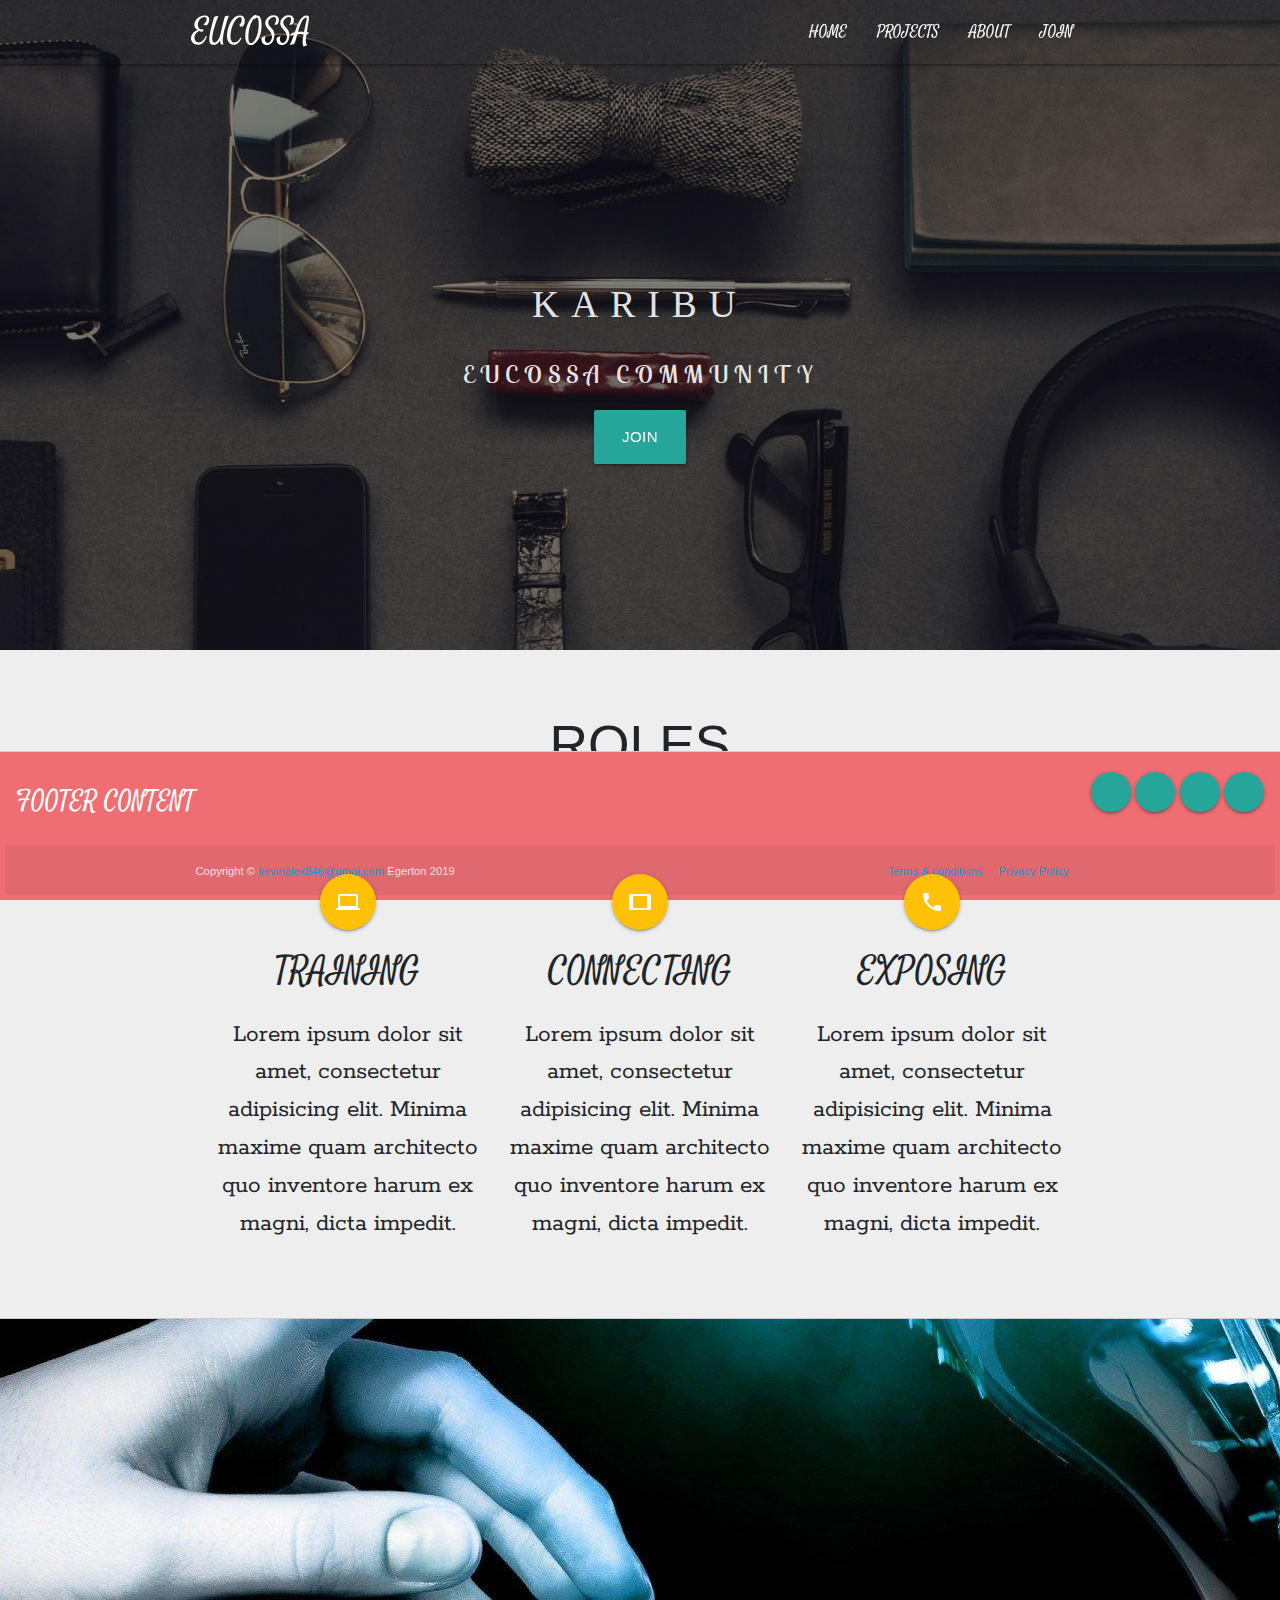
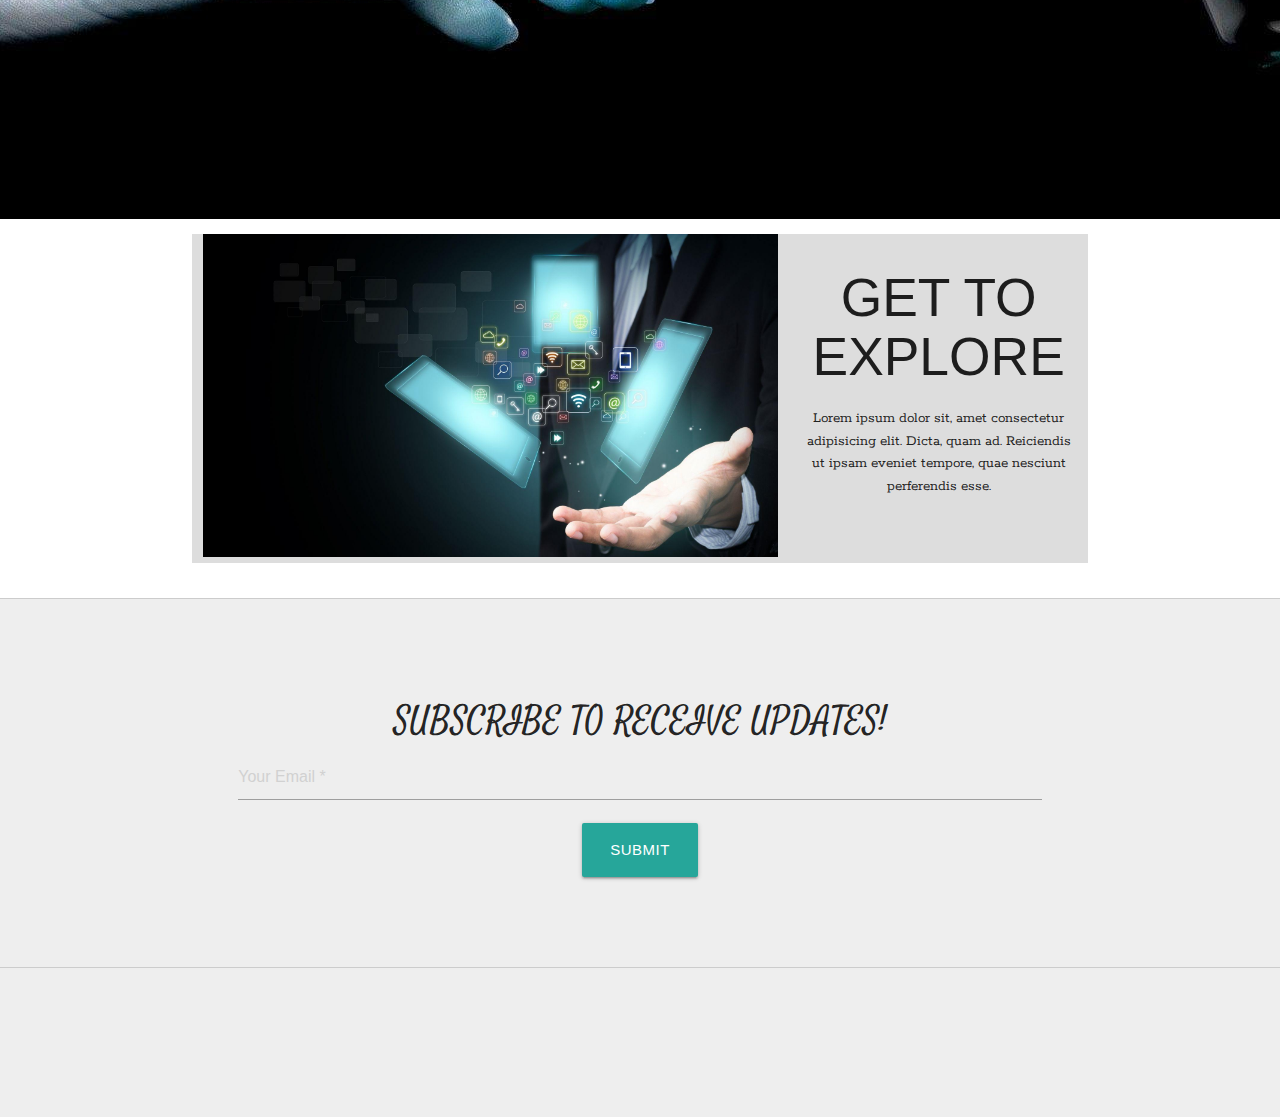
==== index.html @ 0f2bffd1 "this is a simple web design with materialize" ====
<!DOCTYPE html>
<html lang="en">

<head>

    <meta charset="utf-8">
    <meta name="viewport" content="width=device-width, initial-scale=1, shrink-to-fit=no">
    <meta name="description" content="Egerton university computer science students association">
    <meta name="author" content="Owidi,Kevin,Omondi">

    <title>Welcome: Eucossa</title>


    <!--Import Google Icon Font-->
    <link href="https://fonts.googleapis.com/icon?family=Material+Icons" rel="stylesheet">

    <link href="https://fonts.googleapis.com/css?family=Lobster+Two|Rokkitt|Satisfy&display=swap" rel="stylesheet">

    <!-- fontawesome -->
    <link rel="stylesheet" href="path/to/font-awesome/css/font-awesome.min.css">


    <!--Import materialize.css-->
    <link type="text/css" rel="stylesheet" href="css/materialize.min.css" media="screen,projection" />
    <link type="text/css" rel="stylesheet" href="css/materialize.css" media="screen,projection" />

    <!-- Custom styles for this template -->
    <link type="text/css" rel="stylesheet" href="css/style.css" media="screen,projection" />



</head>

<body id="page-top">
    <header class="container-grid header">
        <div class="container-grid extended-nav-component">

            <nav class="container-grid nav-extended nav-fixed">
                <div class="container nav-wrapper">
                    <a class=" brand-logo nav-logo" href="index.html">eucossa</a>
                    <a href="#" data-target="mobile-demo" class="sidenav-trigger"><i class="material-icons">menu</i></a>
                    <ul class="right hide-on-med-and-down">

                        <li class="list-item-container">
                            <a class="link-text" href="index.html">home</a>
                        </li>
                        <li class="list-item-container">
                            <a class="link-text" href="blog.html">projects</a>
                        </li>
                        <li class="list-item-container">
                            <a class="link-text" href="about.html">about</a>
                        </li>
                        <!-- <li class="list-item-container">
                                                <a class="link-text" href="#">Executives</a>
                                            </li> -->
                        <li class="list-item-container">
                            <a class="link-text" href="#">Join</a>
                        </li>
                    </ul>
                </div>
            </nav>

            <ul class="sidenav" id="mobile-demo">
                <li class="list-item-container">
                    <a class="link-text" href="index.html">home</a>
                </li>
                <li class="list-item-container">
                    <a class="link-text" href="blog.html">projects</a>
                </li>
                <li class="list-item-container">
                    <a class="link-text" href="about.html">about</a>
                </li>
                <!-- <li class="list-item-container">
                                        <a class="link-text" href="#">Executives</a>
                                    </li> -->
                <li class="list-item-container">
                    <a class="link-text" href="#">Join</a>
                </li>
            </ul>

            <!-- showcase -->
            <div id="showcase" class="container-fluid">
                <div class="text-caption container">
                    <div class="text-header">
                        <h1>karibu</h1>
                        <h2><span class="brand">Eucossa community</span></h2>
                    </div>
                    <div class="text-body">
                        <input type="button" class="btn btn-large pulse center" value="join">
                    </div>

                </div>
            </div>
        </div>
    </header>
    <!-- intro -->

    <section id="services">
        <div class="container col s12">
            <div class="row">
                <div class="col s12 text-center">
                    <h2 class="section-heading uppercase">roles</h2>
                    <h3 class="section-subheading flow-text">Lorem ipsum dolor sit amet consectetur.</h3>
                </div>
            </div>
            <div class="row">
                <div class="col s4">
                    <span class="fa-stack fa-4x">
                        <a class="btn-floating btn-large #ffc107 amber"><i class="material-icons">laptop</i></a>
                    </span>
                    <h4 class="service-heading">Training</h4>
                    <p class="flow-text">Lorem ipsum dolor sit amet, consectetur adipisicing elit. Minima maxime quam
                        architecto quo inventore harum ex magni, dicta impedit.</p>
                </div>
                <div class="col s4">
                    <span class="fa-stack fa-4x">
                        <a class="btn-floating btn-large #ffc107 amber "><i class="material-icons">tablet</i></a>
                    </span>
                    <h4 class="service-heading">Connecting</h4>
                    <p class="flow-text">Lorem ipsum dolor sit amet, consectetur adipisicing elit. Minima maxime quam
                        architecto quo inventore harum ex magni, dicta impedit.</p>
                </div>
                <div class="col s4">
                    <span class="fa-stack fa-4x">
                        <a class="btn-floating btn-large #ffc107 amber "><i class="material-icons">phone</i></a>
                    </span>
                    <h4 class="service-heading">Exposing</h4>
                    <p class="flow-text">Lorem ipsum dolor sit amet, consectetur adipisicing elit. Minima maxime quam
                        architecto quo inventore harum ex magni, dicta impedit.</p>
                </div>
            </div>
        </div>
    </section>

    <article>
        <div class="container-grid parallax-container parallax-750">
            <div class="container-grid parallax">
                <div class="responsive-picture">
                    <picture><img alt="Placeholder Picture" src="./imgs/touch.jpg">
                    </picture>
                </div>
            </div>
        </div>
        <div class="container-grid section white">
            <div class="row container">
                <div class="col s8">
                    <img src="./imgs/techhand.jpg" class="responsive-img" alt="">
                </div>
                <div class="col s4">
                    <h2 class="section-heading text-uppercase">get to explore</h1>
                        <p>Lorem ipsum dolor sit, amet consectetur adipisicing elit. Dicta, quam ad. Reiciendis ut ipsam
                            eveniet tempore, quae nesciunt perferendis esse.</p>
                </div>
            </div>
        </div>


    </article>



    <!-- subscribe -->
    <section class="page-section" id="subscribe">
        <div class="container">
            <div class="row">
                <div class="col s12">
                    <form id="contactForm" name="sentMessage">
                        <div class="row">
                            <div class="col s12">
                                <i class="material-icons">telegram</i>
                                <h4>Subscribe to receive updates! </h4>
                                <div class="form-group">
                                    <input class="form-control" id="email" type="email" placeholder="Your Email *"
                                        required="required"
                                        data-validation-required-message="Please enter your email address.">
                                    <p class="help-block red"></p>
                                </div>

                            </div>
                            <div class="clearfix"></div>
                            <div class="col s12 text-center">
                                <div id="success"></div>
                                <button id="sendMessageButton" class="btn btn-large "
                                    onclick="formValidate()">Submit</button>
                            </div>
                        </div>
                    </form>
                </div>
            </div>
        </div>
    </section>


    <!-- floating button -->
    <section>
        <div class="scroll-up right">
            <!-- <a class="btn-floating pulse" href="index.html"><i class="material-icons">^</i></a> -->
            <a id="scale-demo" href="index.html" class="btn-floating btn-large scale-transition scale-out">
                <i class="material-icons">add</i>
            </a>


        </div>
    </section>






    <!-- Footer -->


    <footer class="page-footer">
        <div class="row">
            <div class="col s12 m6 l6">
                <h5 class="white-text">Footer Content</h5>
            </div>

            <div class="col right">
                <a class="waves-effect waves-light btn-floating social twitter">
                    <i class="fa fa-twitter"></i></a>
                <a class="waves-effect waves-light btn-floating social facebook">
                    <i class="fa fa-facebook"></i> </a>
                <a class="waves-effect waves-light btn-floating social linkedin">
                    <i class="fa fa-linkedin"></i></a>
                <a class="waves-effect waves-light btn-floating social instagram">
                    <i class="fa fa-instagram"></i></a>

            </div>
        </div>

        <div class="footer-copyright">
            <div class="container">
                <small class="copyright">Copyright &copy; <a
                        href="gmail.com/kevinalex846@gmail.com">kevinalex846@gmai.com </a> Egerton
                    2019</small>

                <div class="inline-items right">
                    <small class="copyright"><a href="#">Privacy Policy</a></small>

                </div>
                <div class="inline-items right">
                    <small class="copyright"><a href="#">Terms & conditions</a></small>

                </div>
            </div>
        </div>
    </footer>

    <!-- online cdn -->
    <script src="https://cdnjs.cloudflare.com/ajax/libs/materialize/1.0.0/js/materialize.min.js"></script>

    <!-- local materialize -->
    <script src="./js/materialize.js"></script>
    <script src="./js/materialize.min.js"></script>

    <!-- Custom scripts for this template -->
    <script src="./js/script.js"></script>
    <script>M.AutoInit();</script>

</body>

</html>
---- css/style.css ----
/* globals */
h1,h2,h3,h4,h5,h6{
    text-transform: uppercase;
    font-family: 'Satisfy', cursive;
}
p{

font-family: 'Rokkitt', serif;
}

body{
    background: #eee;
    
}

section div.scroll-up a.btn-floating{
    /* position: absolute;
    bottom: 2;
    left: 95%; */
    position: relative;
    margin: -50px;
}


/* header */
header{
    background: url('../imgs/background.jpg') center;
    background-attachment: fixed;
    height: 650px;
}
nav{
    background: transparent;
    /* opacity:0.5; */
    text-transform: uppercase;
    position: sticky;
    top: 0;
}
nav a{
    font-family: 'Satisfy', cursive;
}

#showcase div.text-caption{
    text-align: center;
    margin: 150px auto;
    color: rgba(255,255,255,.9);
    /* background-color: rgba(255, 255, 255, 0.089);
    
    mix-blend-mode: screen; */
    border-radius: 20px;
    padding: 30px;
}
#showcase div.text-caption h1{
  font-family: 'Varela Round';
  font-size: 2.5rem;
  line-height: 2.5rem;
  letter-spacing: .8rem;
  /* background: -webkit-linear-gradient(rgba(255,255,255,.9),rgba(255,255,255,0)); */
  /* -webkit-text-fill-color: transparent; */
    text-transform: uppercase!important;
}
#showcase div.text-caption h2{
    font-family: 'Lobster Two', cursive;
  font-size: 25px;
  line-height: 2.0rem;
  letter-spacing: .4rem;
  


}

section#services{
    padding: 30px;
    text-align: center;
    border-bottom: #ccc solid 1px;
        color: #212529;
}
h2.section-heading{
    font-weight: 400;
    font-family: Arial, Helvetica, sans-serif;
}
h3.section-subheading{
    font-size: 30px;
    font-weight: 400;
    font-family: Arial, Helvetica, sans-serif;
}

h4.sevice-heading{
    font-weight: 400;
    font-family: Arial, Helvetica, sans-serif;
}



/* section */
section.intro-text{
    text-align: center;
    
}

/* article */
article div.container{
    text-align: center;
    background-color: #ddd;
}

/* contact */
section#subscribe{
    padding: 50px;
    text-align: center;
    border-top: #ccc 1px solid;
    border-bottom: #ccc 1px solid;
}

/* footer */
footer{
    padding: 5px;
    position: sticky;
    bottom: 0;
    color: rgba(255,255,255,.9);
    border-top: #ccc 1px solid;
    /* background-color: rgb(134, 134, 134); */
    /* background-color: #6c757d; */
}
footer div.inline-items{
    display: inline-block;
    padding-right: 16px;
}


/* about */

section.projects{
     padding: 30px;
    border-bottom: #ccc solid 1px;
}

section.projects div.project1{
     text-align: left;
    
}
section.projects div.project2{
     text-align: right;
    
}
/* contact */
section#contact{
    text-align: center;
    border-top: #ccc 1px solid;
}

/* projects/blog section */
article.blog-article{
    text-align: center;
}
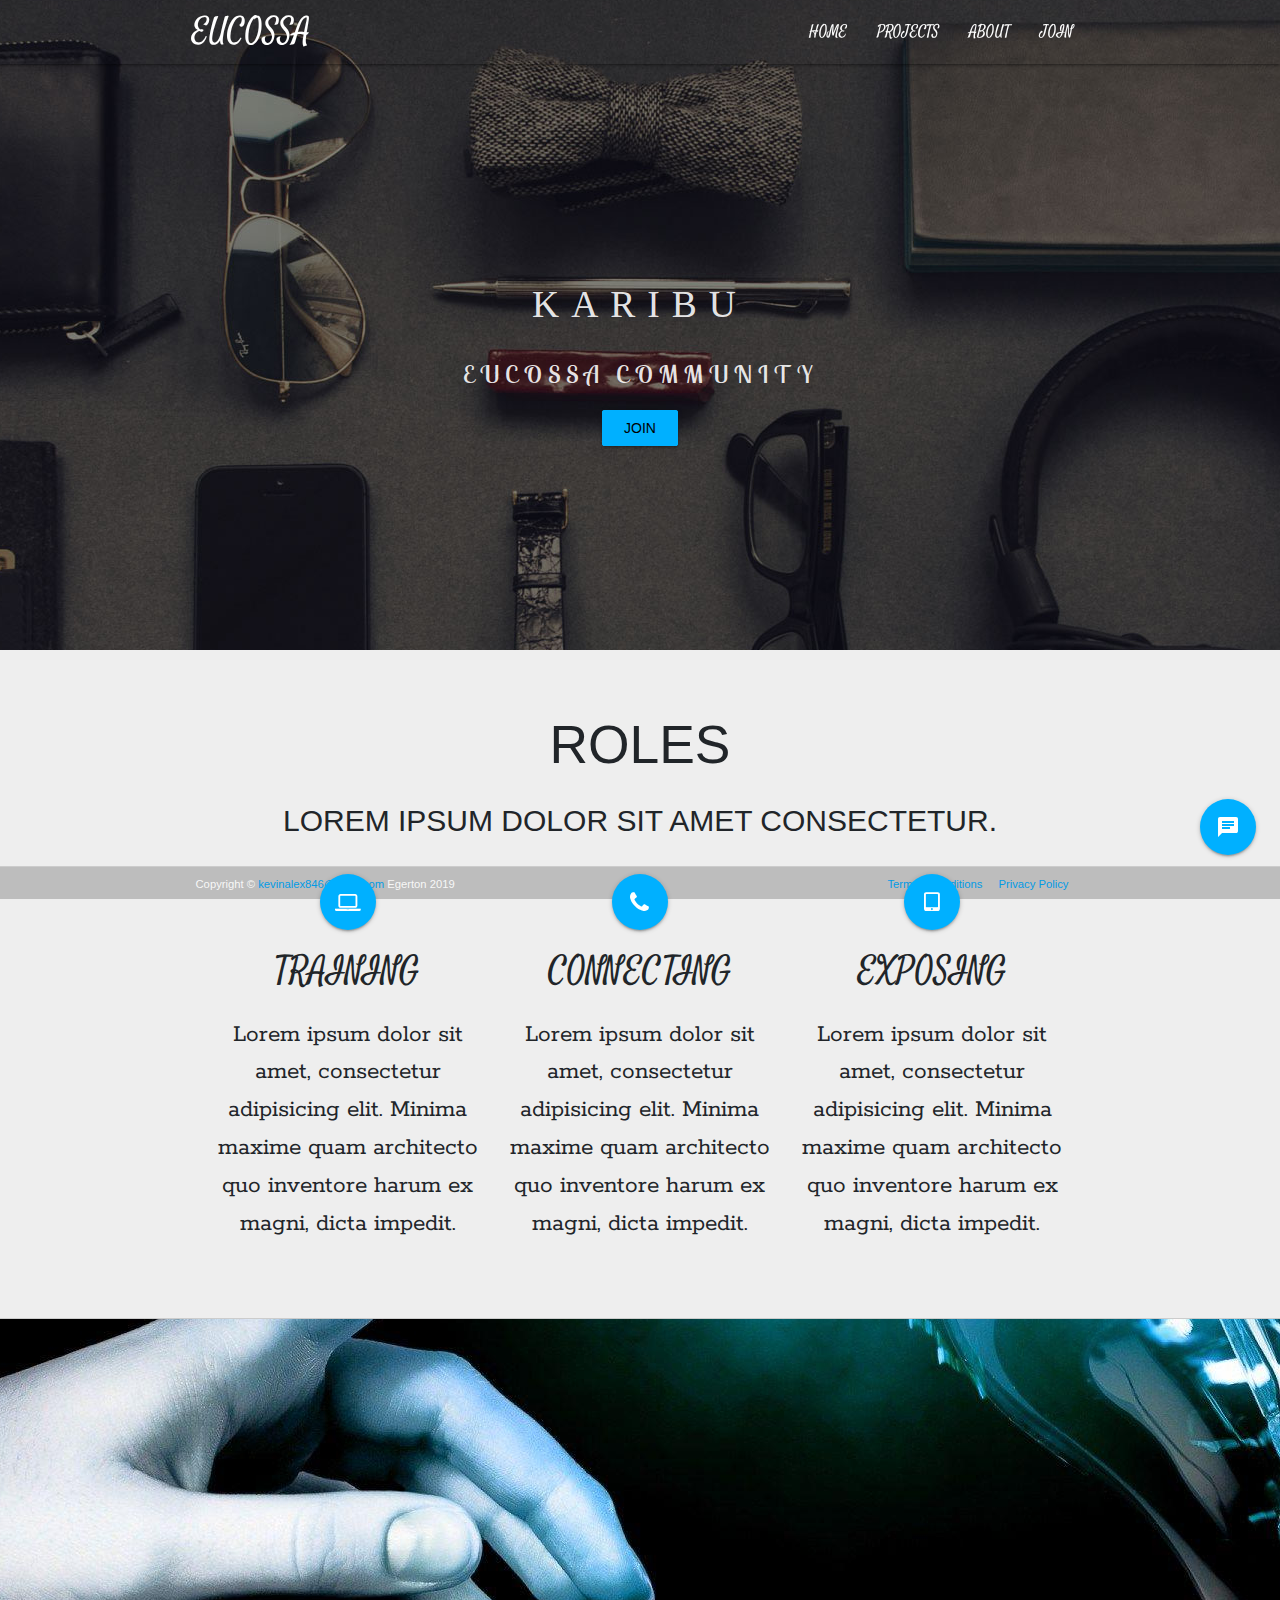
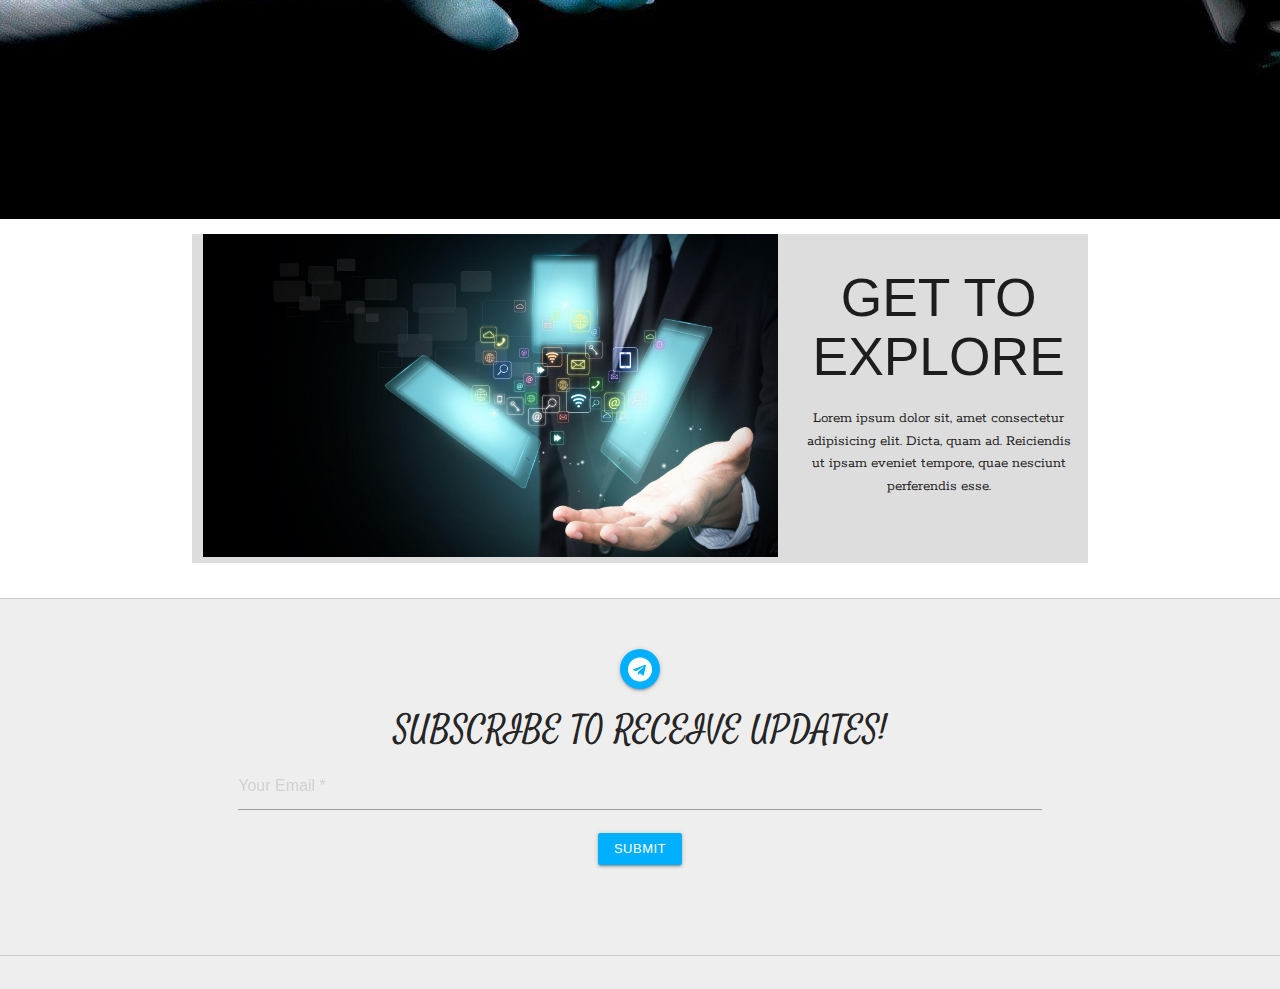
==== commit 9834f30a: "another template modification" ====
--- a/index.html
+++ b/index.html
@@ -15,9 +15,13 @@
     <link href="https://fonts.googleapis.com/icon?family=Material+Icons" rel="stylesheet">
 
     <link href="https://fonts.googleapis.com/css?family=Lobster+Two|Rokkitt|Satisfy&display=swap" rel="stylesheet">
+    <link href="https://fonts.googleapis.com/css?family=Bree+Serif&display=swap" rel="stylesheet">
 
     <!-- fontawesome -->
     <link rel="stylesheet" href="path/to/font-awesome/css/font-awesome.min.css">
+    <link rel="stylesheet" href="https://cdnjs.cloudflare.com/ajax/libs/font-awesome/4.7.0/css/font-awesome.min.css">
+
+
 
 
     <!--Import materialize.css-->
@@ -32,7 +36,7 @@
 </head>
 
 <body id="page-top">
-    <header class="container-grid header">
+    <header class="container-grid header" id="main">
         <div class="container-grid extended-nav-component">
 
             <nav class="container-grid nav-extended nav-fixed">
@@ -48,11 +52,12 @@
                             <a class="link-text" href="blog.html">projects</a>
                         </li>
                         <li class="list-item-container">
-                            <a class="link-text" href="about.html">about</a>
-                        </li>
-                        <!-- <li class="list-item-container">
-                                                <a class="link-text" href="#">Executives</a>
-                                            </li> -->
+                            <a class='dropdown-trigger link-text' href="#" data-target='dropdown1'>about</a>
+                            <ul id='dropdown1' class='dropdown-content'>
+                                <li><a href="about.html">ABOUT US</a></li>
+                                <li><a href="executive.html">EXUCUTIVE</a></li>
+                            </ul>
+                        </li>
                         <li class="list-item-container">
                             <a class="link-text" href="#">Join</a>
                         </li>
@@ -70,9 +75,9 @@
                 <li class="list-item-container">
                     <a class="link-text" href="about.html">about</a>
                 </li>
-                <!-- <li class="list-item-container">
-                                        <a class="link-text" href="#">Executives</a>
-                                    </li> -->
+                <li class="list-item-container">
+                                        <a class="link-text" href="executive.html">Executives</a>
+                                    </li>
                 <li class="list-item-container">
                     <a class="link-text" href="#">Join</a>
                 </li>
@@ -83,16 +88,22 @@
                 <div class="text-caption container">
                     <div class="text-header">
                         <h1>karibu</h1>
-                        <h2><span class="brand">Eucossa community</span></h2>
+                        <h2><span class="brand ">Eucossa community</span></h2>
                     </div>
                     <div class="text-body">
-                        <input type="button" class="btn btn-large pulse center" value="join">
+                        <input type="button" class="btn waves-effect waves-light #00b0ff light-blue accent-3 pulse center"
+                            value="join"/>
+
+
+
                     </div>
 
                 </div>
             </div>
         </div>
     </header>
+
+
     <!-- intro -->
 
     <section id="services">
@@ -104,26 +115,24 @@
                 </div>
             </div>
             <div class="row">
-                <div class="col s4">
-                    <span class="fa-stack fa-4x">
-                        <a class="btn-floating btn-large #ffc107 amber"><i class="material-icons">laptop</i></a>
-                    </span>
+                <div class="col s12 m6 l4">
+                    <!-- <i class="material-icons large #00b0ff light-blue accent-3">laptop</i> -->
+                    <a href="#" class="btn-floating social laptop btn-large #00b0ff light-blue accent-3" ><i  class="fa fa-laptop"></i></a>
                     <h4 class="service-heading">Training</h4>
                     <p class="flow-text">Lorem ipsum dolor sit amet, consectetur adipisicing elit. Minima maxime quam
                         architecto quo inventore harum ex magni, dicta impedit.</p>
                 </div>
-                <div class="col s4">
-                    <span class="fa-stack fa-4x">
-                        <a class="btn-floating btn-large #ffc107 amber "><i class="material-icons">tablet</i></a>
-                    </span>
+                <div class="col s12 m6 l4">
+                    <!-- <i class="material-icons large">phone</i> -->
+                    <a href="#" class="btn-floating social phone btn-large #00b0ff light-blue accent-3" ><i  class="fa fa-phone"></i></a>
+
                     <h4 class="service-heading">Connecting</h4>
                     <p class="flow-text">Lorem ipsum dolor sit amet, consectetur adipisicing elit. Minima maxime quam
                         architecto quo inventore harum ex magni, dicta impedit.</p>
                 </div>
-                <div class="col s4">
-                    <span class="fa-stack fa-4x">
-                        <a class="btn-floating btn-large #ffc107 amber "><i class="material-icons">phone</i></a>
-                    </span>
+                <div class="col s12 m6 l4">
+                    <!-- <i class="material-icons large">keyboard</i> -->
+                    <a href="#" class="btn-floating  social tablet btn-large #00b0ff light-blue accent-3" ><i  class="fa fa-tablet"></i></a>
                     <h4 class="service-heading">Exposing</h4>
                     <p class="flow-text">Lorem ipsum dolor sit amet, consectetur adipisicing elit. Minima maxime quam
                         architecto quo inventore harum ex magni, dicta impedit.</p>
@@ -143,10 +152,10 @@
         </div>
         <div class="container-grid section white">
             <div class="row container">
-                <div class="col s8">
+                <div class="col s12 m6 l8">
                     <img src="./imgs/techhand.jpg" class="responsive-img" alt="">
                 </div>
-                <div class="col s4">
+                <div class="col s12 m6 l4">
                     <h2 class="section-heading text-uppercase">get to explore</h1>
                         <p>Lorem ipsum dolor sit, amet consectetur adipisicing elit. Dicta, quam ad. Reiciendis ut ipsam
                             eveniet tempore, quae nesciunt perferendis esse.</p>
@@ -156,21 +165,20 @@
 
 
     </article>
-
-
 
     <!-- subscribe -->
     <section class="page-section" id="subscribe">
         <div class="container">
             <div class="row">
-                <div class="col s12">
+                <div class="col m12 l12">
                     <form id="contactForm" name="sentMessage">
                         <div class="row">
                             <div class="col s12">
-                                <i class="material-icons">telegram</i>
+                                <a href="#" class="btn-floating #00b0ff light-blue accent-3 social telegram"
+                                    ><i class="fa fa-telegram"></i></a>
                                 <h4>Subscribe to receive updates! </h4>
                                 <div class="form-group">
-                                    <input class="form-control" id="email" type="email" placeholder="Your Email *"
+                                    <input class="input-field" id="email" type="email" placeholder="Your Email *"
                                         required="required"
                                         data-validation-required-message="Please enter your email address.">
                                     <p class="help-block red"></p>
@@ -180,67 +188,66 @@
                             <div class="clearfix"></div>
                             <div class="col s12 text-center">
                                 <div id="success"></div>
-                                <button id="sendMessageButton" class="btn btn-large "
+                                <button id="sendMessageButton" class="btn btn-small #00b0ff light-blue accent-3 "
                                     onclick="formValidate()">Submit</button>
                             </div>
                         </div>
                     </form>
                 </div>
             </div>
+
+
+
         </div>
     </section>
 
 
-    <!-- floating button -->
+    <!-- fixed social buttons -->
     <section>
-        <div class="scroll-up right">
-            <!-- <a class="btn-floating pulse" href="index.html"><i class="material-icons">^</i></a> -->
-            <a id="scale-demo" href="index.html" class="btn-floating btn-large scale-transition scale-out">
-                <i class="material-icons">add</i>
+
+
+        <div class="fixed-action-btn" style="bottom: 45px; right: 24px;">
+            <a class="btn-floating btn-large #00b0ff light-blue accent-3">
+                <i class="material-icons large mdi-editor-mode-edit">chat</i>
             </a>
-
-
+            <ul>
+                <li><a href="#" class="btn-floating #e95950 pink darken-2 social instagram"
+                        style="transform: scaleY(0.4) scaleX(0.4) translateY(40px); opacity: 0;"><i
+                            class="fa fa-instagram"></i></a></li>
+                <li><a href="#" class="btn-floating #007bb5  light-blue accent-3 social linkedin"
+                        style="transform: scaleY(0.4) scaleX(0.4) translateY(40px); opacity: 0;"><i
+                            class="fa fa-linkedin"></i></a></li>
+                <li><a href="#" class="btn-floating #4dc247 green lighten-1 social whatsapp"
+                        style="transform: scaleY(0.4) scaleX(0.4) translateY(40px); opacity: 0;">
+                        <i class="fa fa-whatsapp"></i>
+                        <i class="large mdi-editor-insert-invitation"></i>
+                    </a></li>
+                <li><a href="#" class="btn-floating #303f9f indigo darken-2 social facebook"
+                        style="transform: scaleY(0.4) scaleX(0.4) translateY(40px); opacity: 0;"><i
+                            class="fa fa-facebook"></i></a></li>
+                <li><a href="#" class="btn-floating blue social twitter"
+                        style="transform: scaleY(0.4) scaleX(0.4) translateY(40px); opacity: 0;"><i
+                            class="fa fa-twitter"></i></a></li>
+            </ul>
         </div>
     </section>
 
-
-
-
-
-
     <!-- Footer -->
 
 
-    <footer class="page-footer">
-        <div class="row">
-            <div class="col s12 m6 l6">
-                <h5 class="white-text">Footer Content</h5>
-            </div>
-
-            <div class="col right">
-                <a class="waves-effect waves-light btn-floating social twitter">
-                    <i class="fa fa-twitter"></i></a>
-                <a class="waves-effect waves-light btn-floating social facebook">
-                    <i class="fa fa-facebook"></i> </a>
-                <a class="waves-effect waves-light btn-floating social linkedin">
-                    <i class="fa fa-linkedin"></i></a>
-                <a class="waves-effect waves-light btn-floating social instagram">
-                    <i class="fa fa-instagram"></i></a>
-
-            </div>
-        </div>
-
-        <div class="footer-copyright">
+    <footer class=" #bdbdbd grey lighten-1">
+
+        <div class="footer-copyright ">
             <div class="container">
-                <small class="copyright">Copyright &copy; <a
+                <small class="copyright s12">Copyright &copy; <a
                         href="gmail.com/kevinalex846@gmail.com">kevinalex846@gmai.com </a> Egerton
                     2019</small>
 
-                <div class="inline-items right">
+                <div class="inline-items s12 right">
                     <small class="copyright"><a href="#">Privacy Policy</a></small>
 
                 </div>
-                <div class="inline-items right">
+                <div class="inline-items s12 right">
                     <small class="copyright"><a href="#">Terms & conditions</a></small>
 
                 </div>
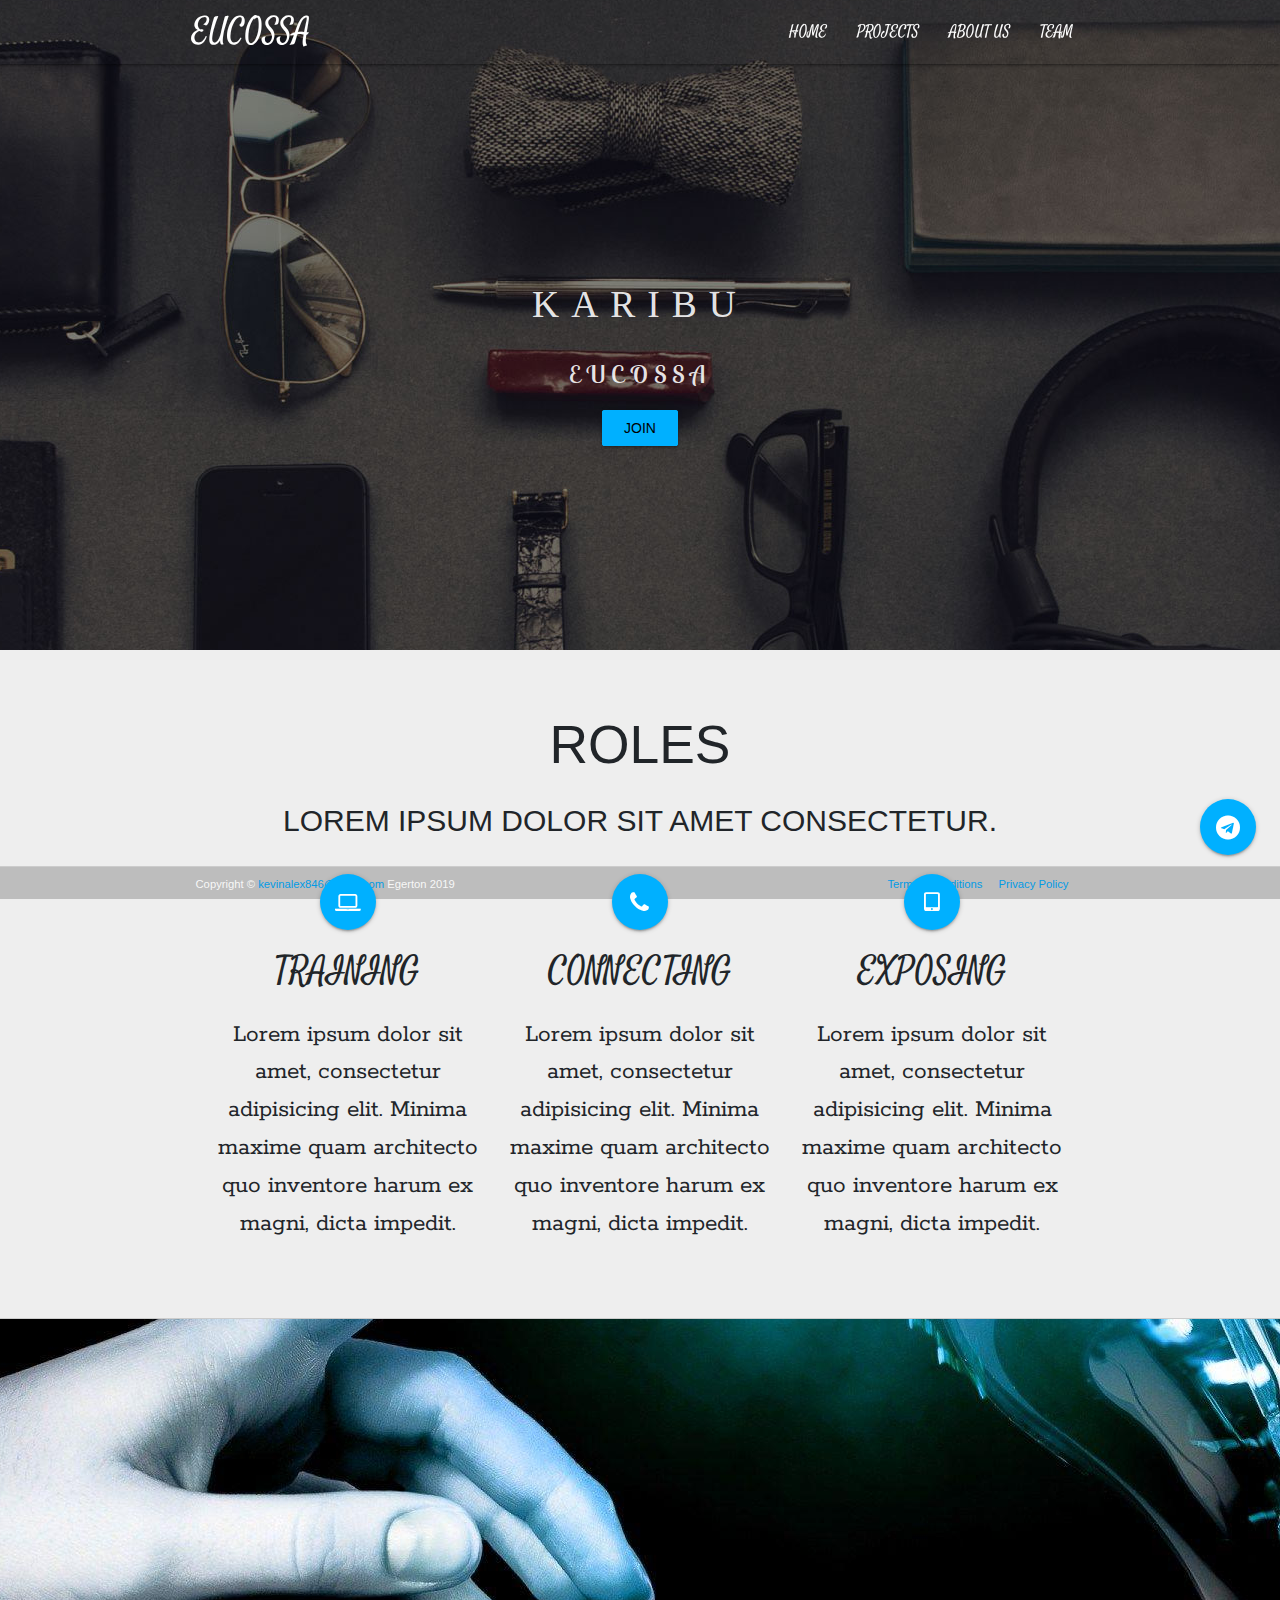
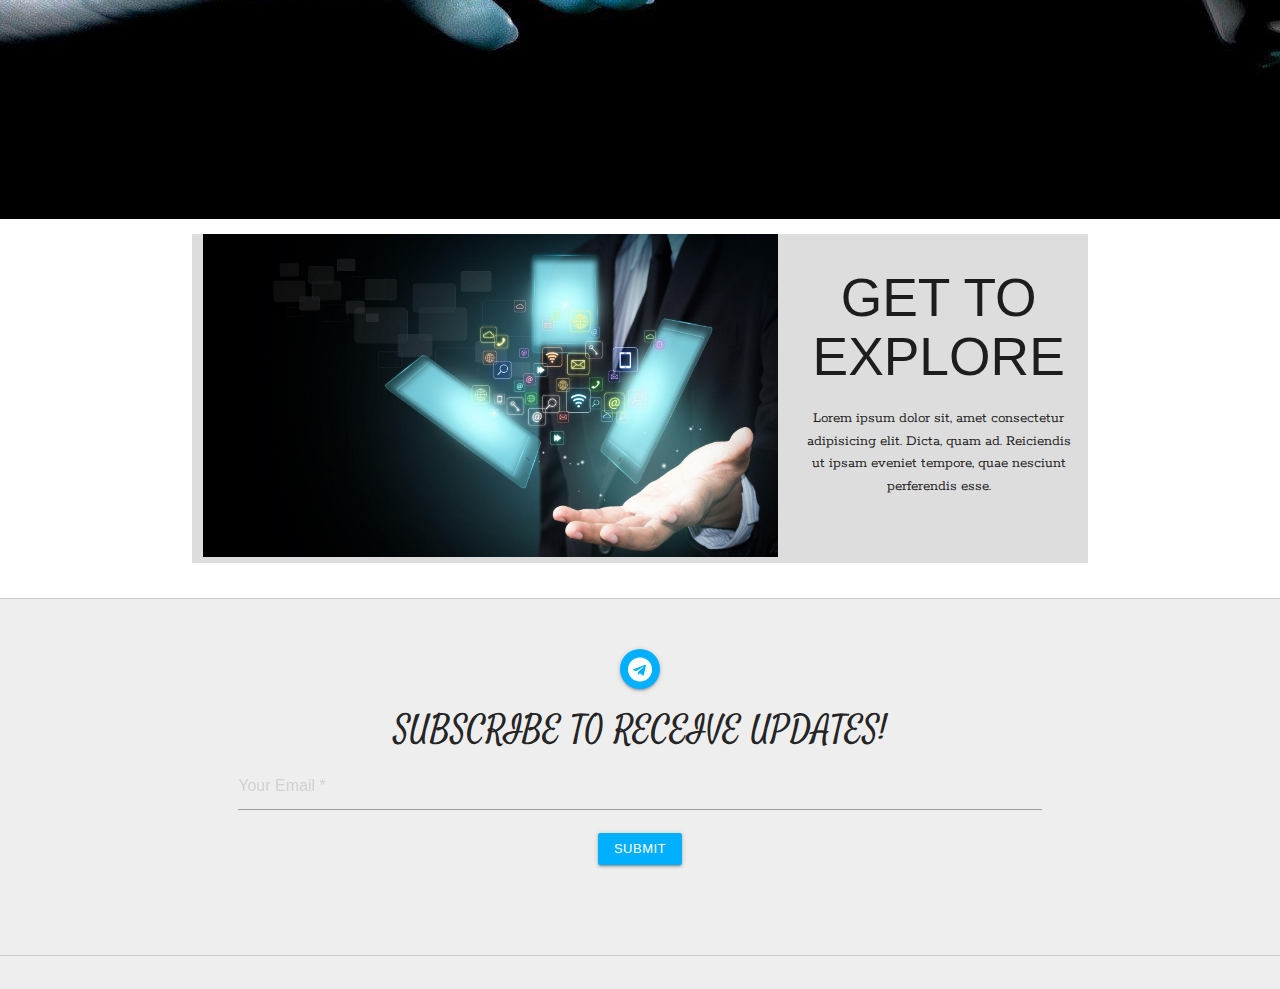
==== commit fae70946: "chat icon  modified" ====
--- a/index.html
+++ b/index.html
@@ -44,7 +44,7 @@
                     <a class=" brand-logo nav-logo" href="index.html">eucossa</a>
                     <a href="#" data-target="mobile-demo" class="sidenav-trigger"><i class="material-icons">menu</i></a>
                     <ul class="right hide-on-med-and-down">
-
+            
                         <li class="list-item-container">
                             <a class="link-text" href="index.html">home</a>
                         </li>
@@ -52,15 +52,14 @@
                             <a class="link-text" href="blog.html">projects</a>
                         </li>
                         <li class="list-item-container">
-                            <a class='dropdown-trigger link-text' href="#" data-target='dropdown1'>about</a>
-                            <ul id='dropdown1' class='dropdown-content'>
-                                <li><a href="about.html">ABOUT US</a></li>
-                                <li><a href="executive.html">EXUCUTIVE</a></li>
-                            </ul>
-                        </li>
-                        <li class="list-item-container">
+                            <a class="link-text" href="about.html">ABOUT US</a>
+                        </li>
+                        <li class="list-item-container">
+                            <a class="link-text" href="executive.html">team</a>
+                        </li>
+                        <!-- <li class="list-item-container">
                             <a class="link-text" href="#">Join</a>
-                        </li>
+                        </li> -->
                     </ul>
                 </div>
             </nav>
@@ -88,7 +87,7 @@
                 <div class="text-caption container">
                     <div class="text-header">
                         <h1>karibu</h1>
-                        <h2><span class="brand ">Eucossa community</span></h2>
+                        <h2><span class="brand ">Eucossa</span></h2>
                     </div>
                     <div class="text-body">
                         <input type="button" class="btn waves-effect waves-light #00b0ff light-blue accent-3 pulse center"
@@ -207,8 +206,8 @@
 
 
         <div class="fixed-action-btn" style="bottom: 45px; right: 24px;">
-            <a class="btn-floating btn-large #00b0ff light-blue accent-3">
-                <i class="material-icons large mdi-editor-mode-edit">chat</i>
+            <a class="btn-floating btn-large #00b0ff light-blue accent-3 social telegram">
+                <i class="material-icons fa fa-telegram large mdi-editor-mode-edit"></i>
             </a>
             <ul>
                 <li><a href="#" class="btn-floating #e95950 pink darken-2 social instagram"
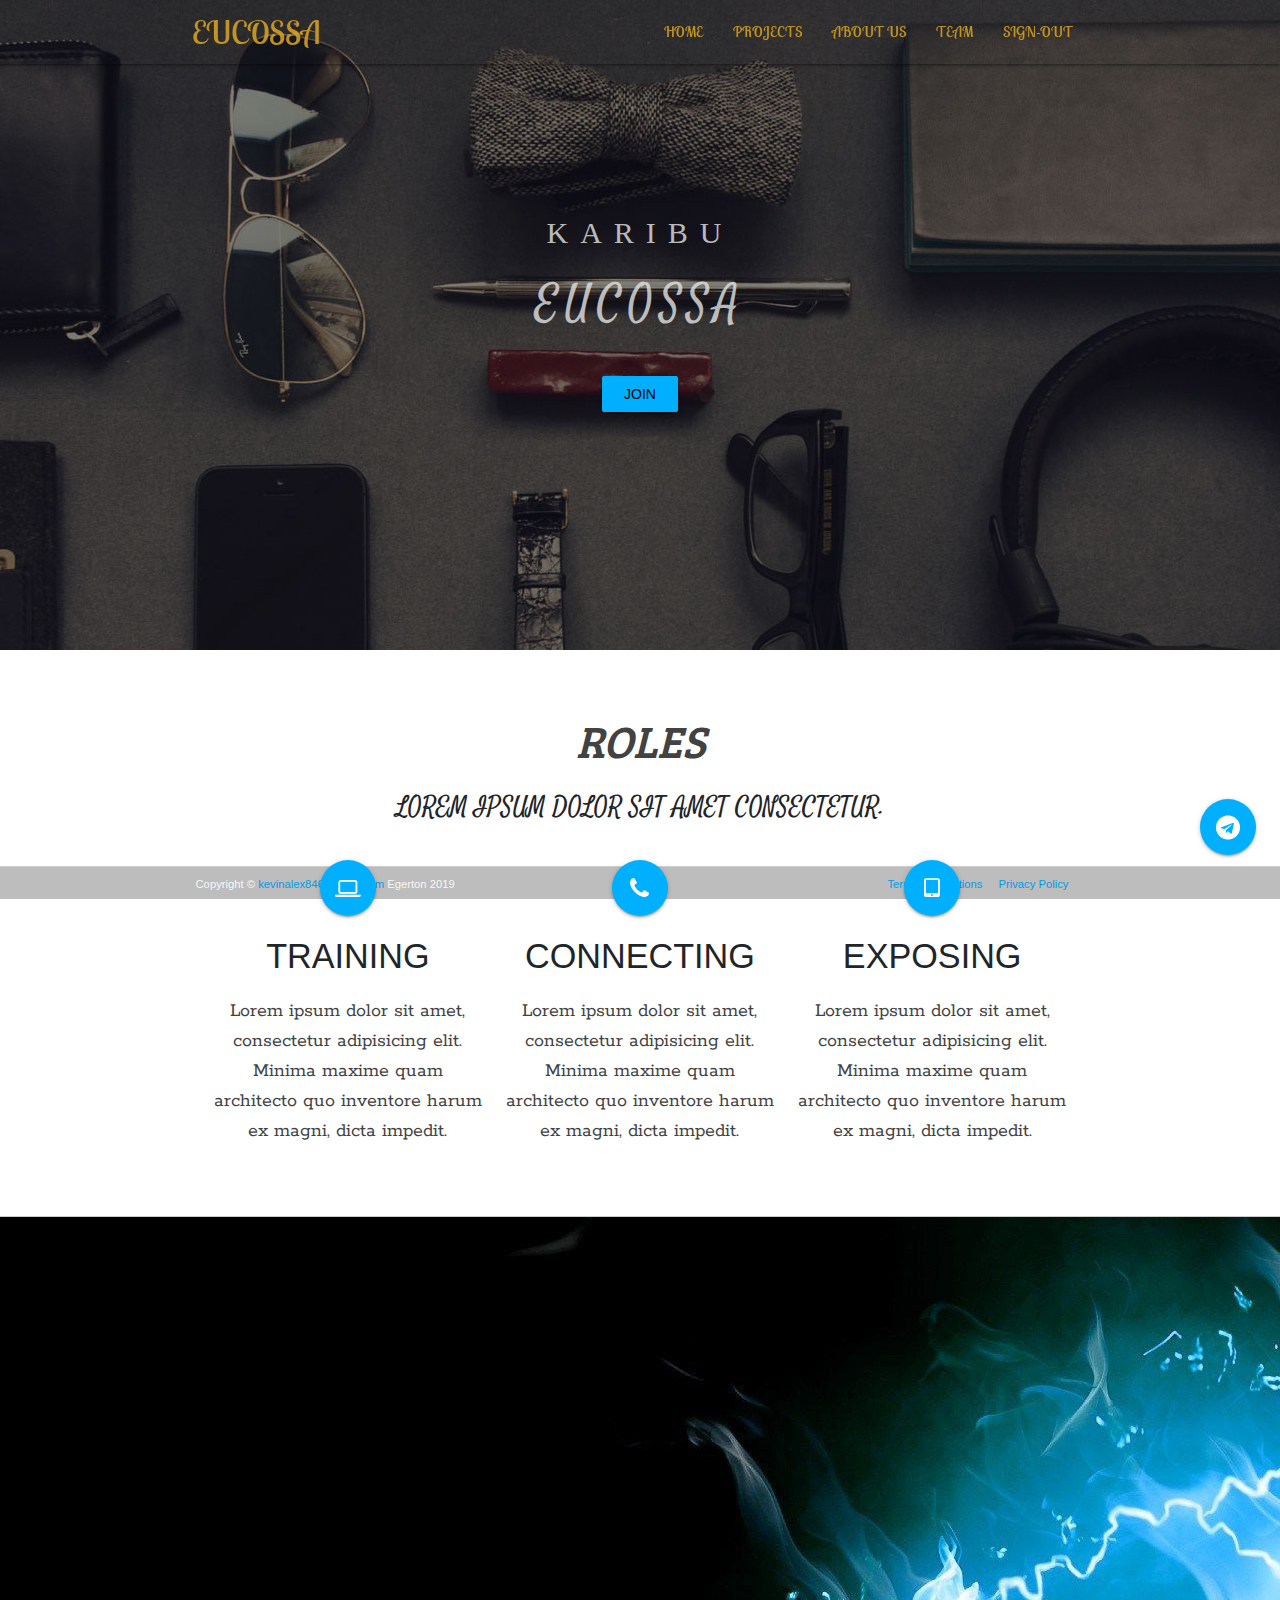
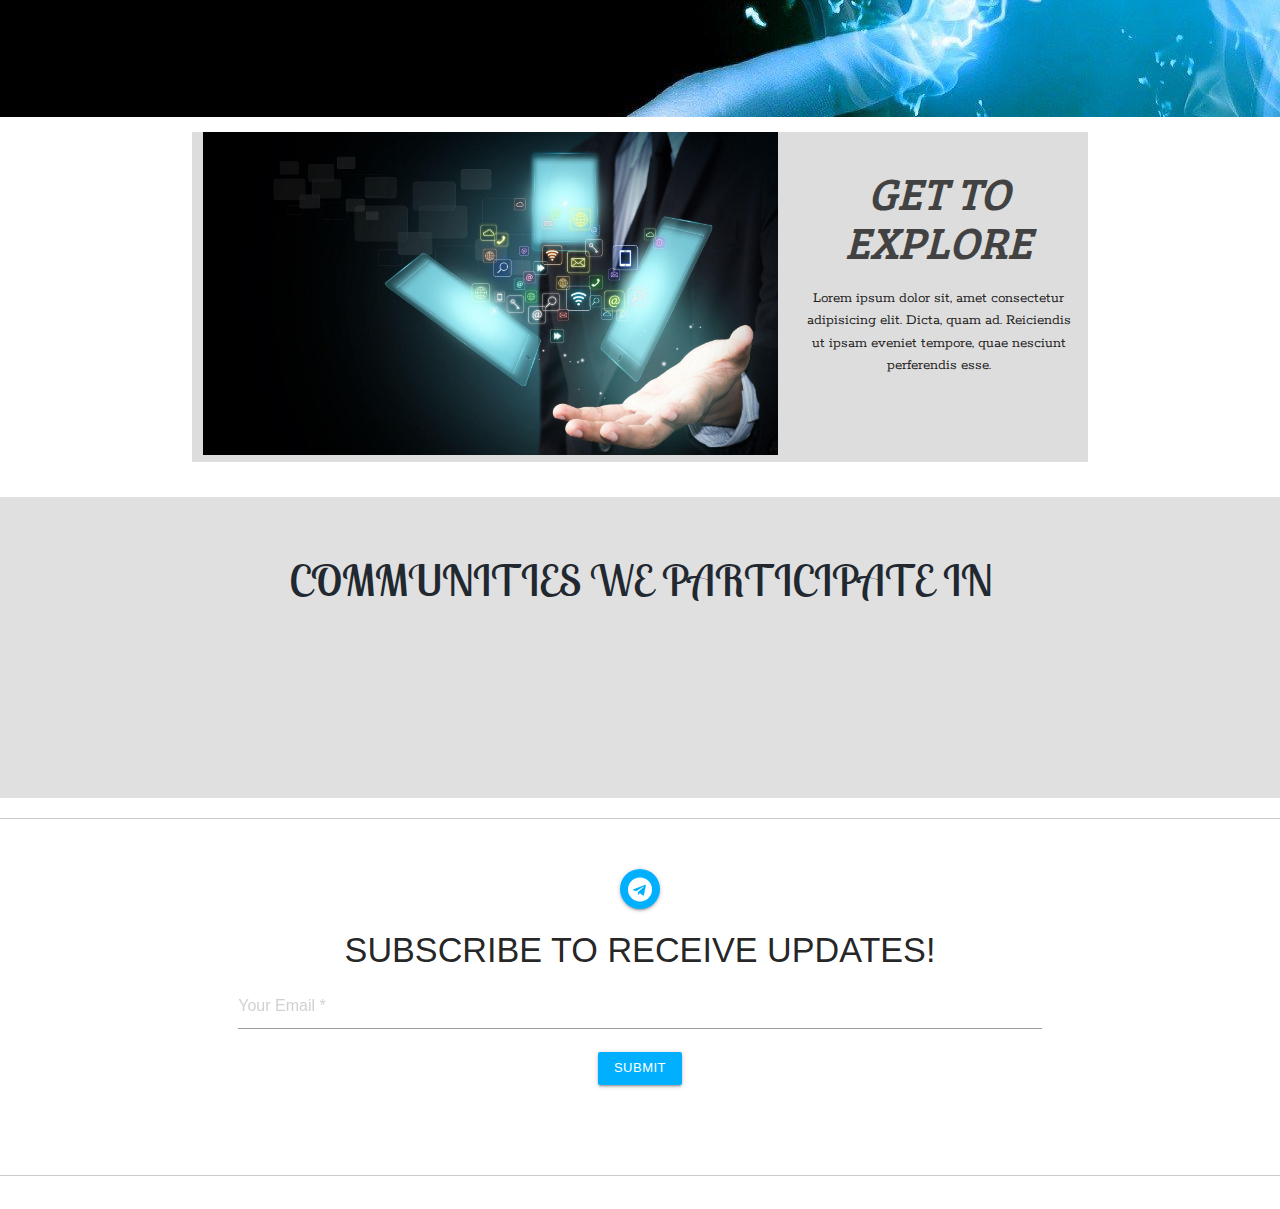
==== commit b3e07127: "authentication pages added" ====
--- a/index.html
+++ b/index.html
@@ -44,7 +44,7 @@
                     <a class=" brand-logo nav-logo" href="index.html">eucossa</a>
                     <a href="#" data-target="mobile-demo" class="sidenav-trigger"><i class="material-icons">menu</i></a>
                     <ul class="right hide-on-med-and-down">
-            
+
                         <li class="list-item-container">
                             <a class="link-text" href="index.html">home</a>
                         </li>
@@ -57,9 +57,9 @@
                         <li class="list-item-container">
                             <a class="link-text" href="executive.html">team</a>
                         </li>
-                        <!-- <li class="list-item-container">
-                            <a class="link-text" href="#">Join</a>
-                        </li> -->
+                        <li class="list-item-container">
+                            <a class="link-text" href="login.html">Sign-Out</a>
+                        </li>
                     </ul>
                 </div>
             </nav>
@@ -75,10 +75,10 @@
                     <a class="link-text" href="about.html">about</a>
                 </li>
                 <li class="list-item-container">
-                                        <a class="link-text" href="executive.html">Executives</a>
-                                    </li>
-                <li class="list-item-container">
-                    <a class="link-text" href="#">Join</a>
+                    <a class="link-text" href="executive.html">Executives</a>
+                </li>
+                <li class="list-item-container">
+                    <a class="link-text" href="login.html">Sign-Out</a>
                 </li>
             </ul>
 
@@ -90,8 +90,7 @@
                         <h2><span class="brand ">Eucossa</span></h2>
                     </div>
                     <div class="text-body">
-                        <input type="button" class="btn waves-effect waves-light #00b0ff light-blue accent-3 pulse center"
-                            value="join"/>
+                        <input type="button" class="btn waves-effect waves-light #00b0ff light-blue accent-3 pulse center" value="join" />
 
 
 
@@ -116,25 +115,25 @@
             <div class="row">
                 <div class="col s12 m6 l4">
                     <!-- <i class="material-icons large #00b0ff light-blue accent-3">laptop</i> -->
-                    <a href="#" class="btn-floating social laptop btn-large #00b0ff light-blue accent-3" ><i  class="fa fa-laptop"></i></a>
+                    <a href="#" class="btn-floating social laptop btn-large #00b0ff light-blue accent-3"><i
+                            class="fa fa-laptop"></i></a>
                     <h4 class="service-heading">Training</h4>
-                    <p class="flow-text">Lorem ipsum dolor sit amet, consectetur adipisicing elit. Minima maxime quam
-                        architecto quo inventore harum ex magni, dicta impedit.</p>
+                    <p class="flow-text">Lorem ipsum dolor sit amet, consectetur adipisicing elit. Minima maxime quam architecto quo inventore harum ex magni, dicta impedit.</p>
                 </div>
                 <div class="col s12 m6 l4">
                     <!-- <i class="material-icons large">phone</i> -->
-                    <a href="#" class="btn-floating social phone btn-large #00b0ff light-blue accent-3" ><i  class="fa fa-phone"></i></a>
+                    <a href="#" class="btn-floating social phone btn-large #00b0ff light-blue accent-3"><i
+                            class="fa fa-phone"></i></a>
 
                     <h4 class="service-heading">Connecting</h4>
-                    <p class="flow-text">Lorem ipsum dolor sit amet, consectetur adipisicing elit. Minima maxime quam
-                        architecto quo inventore harum ex magni, dicta impedit.</p>
+                    <p class="flow-text">Lorem ipsum dolor sit amet, consectetur adipisicing elit. Minima maxime quam architecto quo inventore harum ex magni, dicta impedit.</p>
                 </div>
                 <div class="col s12 m6 l4">
                     <!-- <i class="material-icons large">keyboard</i> -->
-                    <a href="#" class="btn-floating  social tablet btn-large #00b0ff light-blue accent-3" ><i  class="fa fa-tablet"></i></a>
+                    <a href="#" class="btn-floating  social tablet btn-large #00b0ff light-blue accent-3"><i
+                            class="fa fa-tablet"></i></a>
                     <h4 class="service-heading">Exposing</h4>
-                    <p class="flow-text">Lorem ipsum dolor sit amet, consectetur adipisicing elit. Minima maxime quam
-                        architecto quo inventore harum ex magni, dicta impedit.</p>
+                    <p class="flow-text">Lorem ipsum dolor sit amet, consectetur adipisicing elit. Minima maxime quam architecto quo inventore harum ex magni, dicta impedit.</p>
                 </div>
             </div>
         </div>
@@ -142,8 +141,10 @@
 
     <article>
         <div class="container-grid parallax-container parallax-750">
-            <div class="container-grid parallax">
+            <div class="container-grid">
+    
                 <div class="responsive-picture">
+                    
                     <picture><img alt="Placeholder Picture" src="./imgs/touch.jpg">
                     </picture>
                 </div>
@@ -152,12 +153,12 @@
         <div class="container-grid section white">
             <div class="row container">
                 <div class="col s12 m6 l8">
+                    
                     <img src="./imgs/techhand.jpg" class="responsive-img" alt="">
                 </div>
                 <div class="col s12 m6 l4">
                     <h2 class="section-heading text-uppercase">get to explore</h1>
-                        <p>Lorem ipsum dolor sit, amet consectetur adipisicing elit. Dicta, quam ad. Reiciendis ut ipsam
-                            eveniet tempore, quae nesciunt perferendis esse.</p>
+                        <p>Lorem ipsum dolor sit, amet consectetur adipisicing elit. Dicta, quam ad. Reiciendis ut ipsam eveniet tempore, quae nesciunt perferendis esse.</p>
                 </div>
             </div>
         </div>
@@ -165,7 +166,57 @@
 
     </article>
 
-    <!-- subscribe -->
+    <!-- fixed social buttons -->
+    <section>
+
+
+        <div class="fixed-action-btn" style="bottom: 45px; right: 24px;">
+            <a class="btn-floating btn-large #00b0ff light-blue accent-3 social telegram">
+                <i class="material-icons fa fa-telegram large mdi-editor-mode-edit"></i>
+            </a>
+            <ul>
+                <li><a href="#" target="_blank" class="btn-floating #e95950 pink darken-2 social instagram" style="transform: scaleY(0.4) scaleX(0.4) translateY(40px); opacity: 0;"><i
+                            class="fa fa-instagram"></i></a></li>
+                <li><a href="#" target="_blank" class="btn-floating #007bb5  light-blue accent-3 social linkedin" style="transform: scaleY(0.4) scaleX(0.4) translateY(40px); opacity: 0;"><i
+                            class="fa fa-linkedin"></i></a></li>
+                <li>
+                    <a href="#" target="_blank" class="btn-floating #4dc247 green lighten-1 social whatsapp" style="transform: scaleY(0.4) scaleX(0.4) translateY(40px); opacity: 0;">
+                        <i class="fa fa-whatsapp"></i>
+                        <i class="large mdi-editor-insert-invitation"></i>
+                    </a>
+                </li>
+                <li><a href="#" target="_blank" class="btn-floating #303f9f indigo darken-2 social facebook" style="transform: scaleY(0.4) scaleX(0.4) translateY(40px); opacity: 0;"><i
+                            class="fa fa-facebook"></i></a></li>
+                <li><a href="#" target="_blank" class="btn-floating blue social twitter" style="transform: scaleY(0.4) scaleX(0.4) translateY(40px); opacity: 0;"><i
+                            class="fa fa-twitter"></i></a></li>
+            </ul>
+        </div>
+    </section>
+
+    <!--  part of    -->
+    <section class="communities #bdbdbd grey lighten-2">
+        <div class="container-fluid center">
+            <div class="row">
+                <h3>Communities we participate in</h3>
+            </div>
+            <div class="row coms">
+                <div class="col s12 m6 l4">
+                    <img class="responsive-img" src="./imgs/participates/gdg_lockup.png" alt="">
+                </div>
+                <div class="col s12 m6 l4 ">
+                    <img class="responsive-img" src="./imgs/participates/dsc_final.png" alt="">
+                </div>
+
+                <div class="col s12 m6 l4">
+                    <img class="responsive-img" src="./imgs/participates/wtm.png" alt="">
+                </div>
+            </div>
+        </div>
+    </section>
+
+    <!-- Footer -->
+
+
     <section class="page-section" id="subscribe">
         <div class="container">
             <div class="row">
@@ -173,8 +224,8 @@
                     <form id="contactForm" name="sentMessage">
                         <div class="row">
                             <div class="col s12">
-                                <a href="#" class="btn-floating #00b0ff light-blue accent-3 social telegram"
-                                    ><i class="fa fa-telegram"></i></a>
+                                <a href="#" class="btn-floating #00b0ff light-blue accent-3 social telegram"><i
+                                        class="fa fa-telegram"></i></a>
                                 <h4>Subscribe to receive updates! </h4>
                                 <div class="form-group">
                                     <input class="input-field" id="email" type="email" placeholder="Your Email *"
@@ -182,7 +233,7 @@
                                         data-validation-required-message="Please enter your email address.">
                                     <p class="help-block red"></p>
                                 </div>
-
+    
                             </div>
                             <div class="clearfix"></div>
                             <div class="col s12 text-center">
@@ -194,48 +245,13 @@
                     </form>
                 </div>
             </div>
-
-
-
-        </div>
-    </section>
-
-
-    <!-- fixed social buttons -->
-    <section>
-
-
-        <div class="fixed-action-btn" style="bottom: 45px; right: 24px;">
-            <a class="btn-floating btn-large #00b0ff light-blue accent-3 social telegram">
-                <i class="material-icons fa fa-telegram large mdi-editor-mode-edit"></i>
-            </a>
-            <ul>
-                <li><a href="#" class="btn-floating #e95950 pink darken-2 social instagram"
-                        style="transform: scaleY(0.4) scaleX(0.4) translateY(40px); opacity: 0;"><i
-                            class="fa fa-instagram"></i></a></li>
-                <li><a href="#" class="btn-floating #007bb5  light-blue accent-3 social linkedin"
-                        style="transform: scaleY(0.4) scaleX(0.4) translateY(40px); opacity: 0;"><i
-                            class="fa fa-linkedin"></i></a></li>
-                <li><a href="#" class="btn-floating #4dc247 green lighten-1 social whatsapp"
-                        style="transform: scaleY(0.4) scaleX(0.4) translateY(40px); opacity: 0;">
-                        <i class="fa fa-whatsapp"></i>
-                        <i class="large mdi-editor-insert-invitation"></i>
-                    </a></li>
-                <li><a href="#" class="btn-floating #303f9f indigo darken-2 social facebook"
-                        style="transform: scaleY(0.4) scaleX(0.4) translateY(40px); opacity: 0;"><i
-                            class="fa fa-facebook"></i></a></li>
-                <li><a href="#" class="btn-floating blue social twitter"
-                        style="transform: scaleY(0.4) scaleX(0.4) translateY(40px); opacity: 0;"><i
-                            class="fa fa-twitter"></i></a></li>
-            </ul>
-        </div>
-    </section>
-
-    <!-- Footer -->
-
-
-    <footer class=" #bdbdbd grey lighten-1">
-
+    
+    
+    
+        </div>
+    </section>
+    <footer class="#bdbdbd grey lighten-1">
+        <!-- subscribe -->
         <div class="footer-copyright ">
             <div class="container">
                 <small class="copyright s12">Copyright &copy; <a
@@ -263,7 +279,9 @@
 
     <!-- Custom scripts for this template -->
     <script src="./js/script.js"></script>
-    <script>M.AutoInit();</script>
+    <script>
+        M.AutoInit();
+    </script>
 
 </body>
 
--- a/css/style.css
+++ b/css/style.css
@@ -1,159 +1,392 @@
-/* globals */
-h1,h2,h3,h4,h5,h6{
-    text-transform: uppercase;
-    font-family: 'Satisfy', cursive;
-}
-p{
-
-font-family: 'Rokkitt', serif;
-}
-
-body{
-    background: #eee;
+        /* globals */
+        
+        h1,
+        h2,
+        h3,
+        h4,
+        h5,
+        h6 {
+            text-transform: uppercase;
+            /* font-family: 'Satisfy', cursive; */
+        }
+        
+        p {
+            font-family: 'Rokkitt', serif;
+        }
+ 
+/* authentications */
+body#auth{
+    min-width: auto;
+    min-height: 100%;
+    background-image: url(../imgs/background.jpg);
+    
     
 }
-
-section div.scroll-up a.btn-floating{
-    /* position: absolute;
-    bottom: 2;
-    left: 95%; */
-    position: relative;
-    margin: -50px;
+section.auth legend{
+    text-align: center;
+    color: #9b9a96;
+    margin: 0;
+    padding: 0;
+    font-family: 'Roboto Slab', serif;
+    text-decoration: underline;
 }
-
-
-/* header */
-header{
-    background: url('../imgs/background.jpg') center;
-    background-attachment: fixed;
-    height: 650px;
+section.register {
+    margin: 35px auto;
 }
-nav{
-    background: transparent;
-    /* opacity:0.5; */
-    text-transform: uppercase;
-    position: sticky;
-    top: 0;
-}
-nav a{
-    font-family: 'Satisfy', cursive;
-}
-
-#showcase div.text-caption{
-    text-align: center;
-    margin: 150px auto;
-    color: rgba(255,255,255,.9);
-    /* background-color: rgba(255, 255, 255, 0.089);
-    
-    mix-blend-mode: screen; */
-    border-radius: 20px;
-    padding: 30px;
-}
-#showcase div.text-caption h1{
-  font-family: 'Varela Round';
-  font-size: 2.5rem;
-  line-height: 2.5rem;
-  letter-spacing: .8rem;
-  /* background: -webkit-linear-gradient(rgba(255,255,255,.9),rgba(255,255,255,0)); */
-  /* -webkit-text-fill-color: transparent; */
-    text-transform: uppercase!important;
-}
-#showcase div.text-caption h2{
-    font-family: 'Lobster Two', cursive;
-  font-size: 25px;
-  line-height: 2.0rem;
-  letter-spacing: .4rem;
-  
-
-
-}
-
-section#services{
-    padding: 30px;
-    text-align: center;
-    border-bottom: #ccc solid 1px;
-        color: #212529;
-}
-h2.section-heading{
-    font-weight: 400;
-    font-family: Arial, Helvetica, sans-serif;
-}
-h3.section-subheading{
-    font-size: 30px;
-    font-weight: 400;
-    font-family: Arial, Helvetica, sans-serif;
-}
-
-h4.sevice-heading{
-    font-weight: 400;
-    font-family: Arial, Helvetica, sans-serif;
+section.login {
+    margin: 120px auto;
 }
 
 
 
-/* section */
-section.intro-text{
-    text-align: center;
-    
-}
 
-/* article */
-article div.container{
-    text-align: center;
-    background-color: #ddd;
-}
-
-/* contact */
-section#subscribe{
-    padding: 50px;
-    text-align: center;
-    border-top: #ccc 1px solid;
-    border-bottom: #ccc 1px solid;
-}
-
-/* footer */
-footer{
-    padding: 5px;
-    position: sticky;
-    bottom: 0;
-    color: rgba(255,255,255,.9);
-    border-top: #ccc 1px solid;
-    /* background-color: rgb(134, 134, 134); */
-    /* background-color: #6c757d; */
-}
-footer div.inline-items{
-    display: inline-block;
-    padding-right: 16px;
-}
-
-
-/* about */
-
-section.projects{
-     padding: 30px;
-    border-bottom: #ccc solid 1px;
-}
-
-section.projects div.project1{
-     text-align: left;
-    
-}
-section.projects div.project2{
-     text-align: right;
-    
-}
-/* contact */
-section#contact{
-    text-align: center;
-    border-top: #ccc 1px solid;
-}
-
-/* projects/blog section */
-article.blog-article{
-    text-align: center;
-}
-
-
-  
-
-
+        /* main page */
+        
+        header#main {
+            background: url('../imgs/background.jpg') center;
+            background-attachment: fixed;
+            height: 650px;
+        }
+        
+        header.header {
+            background-color: #212529;
+        }
+        
+        nav {
+            background: transparent;
+            /* opacity:0.5; */
+            text-transform: uppercase;
+            position: sticky;
+            top: 0;
+        }
+        
+        nav div.nav-wrapper a {
+            color: rgba(218, 165, 32, 0.863);
+            /* font-family: 'Satisfy', cursive; */
+            font-family: 'Lobster Two', cursive;
+        }
+        
+        nav li a.dropdown-trigger ul.dropdown1 li {
+            background-color: #fff;
+            color: #000;
+            mix-blend-mode: multiply;
+        }
+        
+        ul.sidenav {
+            text-transform: uppercase;
+            background-color: #ccc;
+        }
+        
+        ul.sidenav li a {
+            color: rgb(19, 13, 1);
+            font-family: 'Satisfy', cursive;
+        }
+        
+        #showcase div.text-caption {
+            text-align: center;
+            margin: 150px auto;
+            /* color: rgba(255,255,255,.9); */
+            color: #e0e0e0d2;
+            /* display: block; */
+        }
+        
+        #showcase div.text-caption h1 {
+            font-family: 'Varela Round';
+            font-size: 2.0rem;
+            line-height: 2.5rem;
+            letter-spacing: .8rem;
+            text-transform: uppercase !important;
+        }
+        
+        #showcase div.text-caption h2 {
+            /* font-family: 'Lobster Two', cursive; */
+            font-family: 'Satisfy', cursive;
+            font-size: 3.0rem;
+            line-height: 2.5rem;
+            letter-spacing: .4rem;
+        }
+        
+        #showcase div.text-body {
+            padding: 30px;
+        }
+        
+        section#services {
+            padding: 30px;
+            text-align: center;
+            border-bottom: #ccc solid 1px;
+            color: #212529;
+        }
+        
+        h2.section-heading {
+            font-weight: 400;
+            font-family: 'Bree Serif', serif;
+            font-size: 45px;
+            font-style: oblique;
+            color: #424242;
+        }
+        
+        h3.section-subheading {
+            /* font-size: 25px; */
+            font-weight: 400;
+            font-family: 'Satisfy', cursive;
+        }
+        
+        h4.sevice-heading {
+            font-weight: 400;
+            font-family: Arial, Helvetica, sans-serif;
+        }
+        
+        #services p {
+            color: #424242;
+            font-size: 20px;
+        }
+        /* article */
+        
+        article div.container {
+            text-align: center;
+            background-color: #ddd;
+        }
+        /* communities */
+        
+        section.communities div.row {
+            font-family: 'Lobster Two', cursive;
+            color: #212830;
+            padding: 30px;
+            text-transform: uppercase;
+        }
+        
+        section.communities div.col img {
+            padding: 30px;
+        }
+        /* subscribe */
+        
+        section#subscribe {
+            padding: 50px;
+            text-align: center;
+            border-top: #ccc 1px solid;
+            border-bottom: #ccc 1px solid;
+        }
+        /* footer */
+        
+        footer {
+            /* position: fixed bottom; */
+            padding: 5px;
+            position: sticky;
+            bottom: 0;
+            color: rgba(255, 255, 255, .9);
+            border-top: #ccc 1px solid;
+            
+        }
+       
+        
+        footer div.inline-items {
+            display: inline-block;
+            padding-right: 16px;
+        }
+        
+        footer.page-footer div.carousel {
+            padding: 0;
+            margin: 0;
+        }
+        /* OTHER PAGES */
+        /* projects/blog section */
+        
+        header#projects {
+            background: url('../imgs/projectsbg.jpg') center;
+            background-attachment: fixed;
+            height: 500px;
+        }
+        
+        header#projects div#showcase {
+            background-color: rgba(0, 0, 0, 0.384);
+            color: #fff;
+            mix-blend-mode: screen;
+            padding: 12px;
+        }
+        
+        article.blog-article {
+            text-align: center;
+        }
+        /* about page */
+        
+        header#about {
+            background: url('../imgs/about.jpg');
+            background-attachment: fixed;
+            height: 500px;
+        }
+        
+        header#about div#showcase {
+            background-color: rgba(0, 0, 0, 0.384);
+            color: #fff;
+            mix-blend-mode: multiply;
+            padding: 8px;
+        }
+        
+        section.intro-text {
+            text-align: center;
+        }
+        
+        section.intro-text div.text-block h1 {
+            font-size: 35px;
+        }
+        
+        section.intro-text div.text-block p {
+            font-size: 16px;
+        }
+        
+        section.storyline {
+            padding: 30px;
+            border-bottom: #ccc solid 1px;
+        }
+        
+        section.storyline h4 {
+            font-size: 30px;
+        }
+        
+        section.storyline p {
+            font-size: 20px;
+        }
+        
+        section.storyline div.storyline1 {
+            text-align: left;
+        }
+        
+        section.storyline div.storyline2 {
+            text-align: right;
+        }
+        
+        section div.white h1 {
+            font-size: 30px;
+        }
+        
+        section div.white p {
+            font-size: 20px;
+        }
+        /* contact */
+        
+        section#contact {
+            text-align: center;
+            border-top: #ccc 1px solid;
+        }
+        
+        section#contact h3.section-subheading {
+            font-size: 30px;
+        }
+        /* executives team page */
+        
+        header#executives {
+            background: url('../imgs/executivebg.jpg') center;
+            background-attachment: fixed;
+            height: 500px;
+            /* text-align: center; */
+        }
+        
+        header#executives div#showcase {
+            background-color: rgba(0, 0, 0, 0.384);
+            color: #fff;
+            mix-blend-mode: multiply;
+            padding: 10px;
+        }
+        /* header.executives {
+            background-color: #ccc;
+        } */
+        
+        section.executives div.row {
+            background-color: #42424200;
+            margin: 0;
+            padding: 30px;
+        }
+        
+        section.executives div.row img.circle {
+            border: 3px solid #000;
+            height: 300px;
+            width: 300px;
+        }
+        
+        section.executives div.row div.col.left {
+            border-right: 6px solid #000;
+            text-align: right;
+            padding: 20px;
+        }
+        
+        section.executives div.row div.col h1 {
+            color: rgba(218, 165, 32, 0.863);
+            font-family: 'Satisfy', cursive;
+            font-size: 35px;
+            /* font-family: 'Lobster Two', cursive; */
+        }
+        
+        section.executives div.row div.col h4 {
+            color: rgba(44, 14, 14, 0.815);
+            font-family: 'Roboto Condensed', sans-serif;
+            font-size: 35px;
+        }
+        /* media queries */
+        
+        @media only screen and (max-width: 768px) {
+            /* main page */
+            header#main {
+                height: 400px;
+            }
+            #showcase div.text-caption {
+                text-align: center;
+                margin: 50px auto;
+            }
+            #showcase div.text-caption h1 {
+                font-size: 1.8rem;
+                line-height: 1.8rem;
+                letter-spacing: .65rem;
+            }
+            #showcase div.text-caption h2 {
+                font-size: 2.0rem;
+                line-height: 1.8rem;
+                letter-spacing: .3rem;
+            }
+            #showcase div.text-body {
+                padding: 16px;
+            }
+            section#services {
+                padding: 20px;
+            }
+            h2.section-heading {
+                font-weight: 300;
+                font-size: 30px;
+            }
+            /* projects   */
+            header#projects {
+                height: 400px;
+            }
+            article.blog-article h1 {
+                font-size: 30px;
+            }
+            article.blog-article p {
+                font-size: 20px;
+            }
+            article.blog-article h2.heading-1 {
+                font-size: 30px;
+            }
+            article.blog-article p.paragraph {
+                font-size: 16px;
+            }
+            /* executives */
+            header#executives {
+                height: 400px;
+            }
+            section.executives div.row {
+                padding: 20px;
+            }
+            section.executives div.row img.circle {
+                height: 250px;
+                width: 250px;
+            }
+            section.executives div.row div.col.left {
+                border-right: none;
+                /* text-align: center; */
+                padding: 20px;
+            }
+            /* about*/
+            header#about {
+                height: 400px;
+				background-position:right;
+            }
+        }
